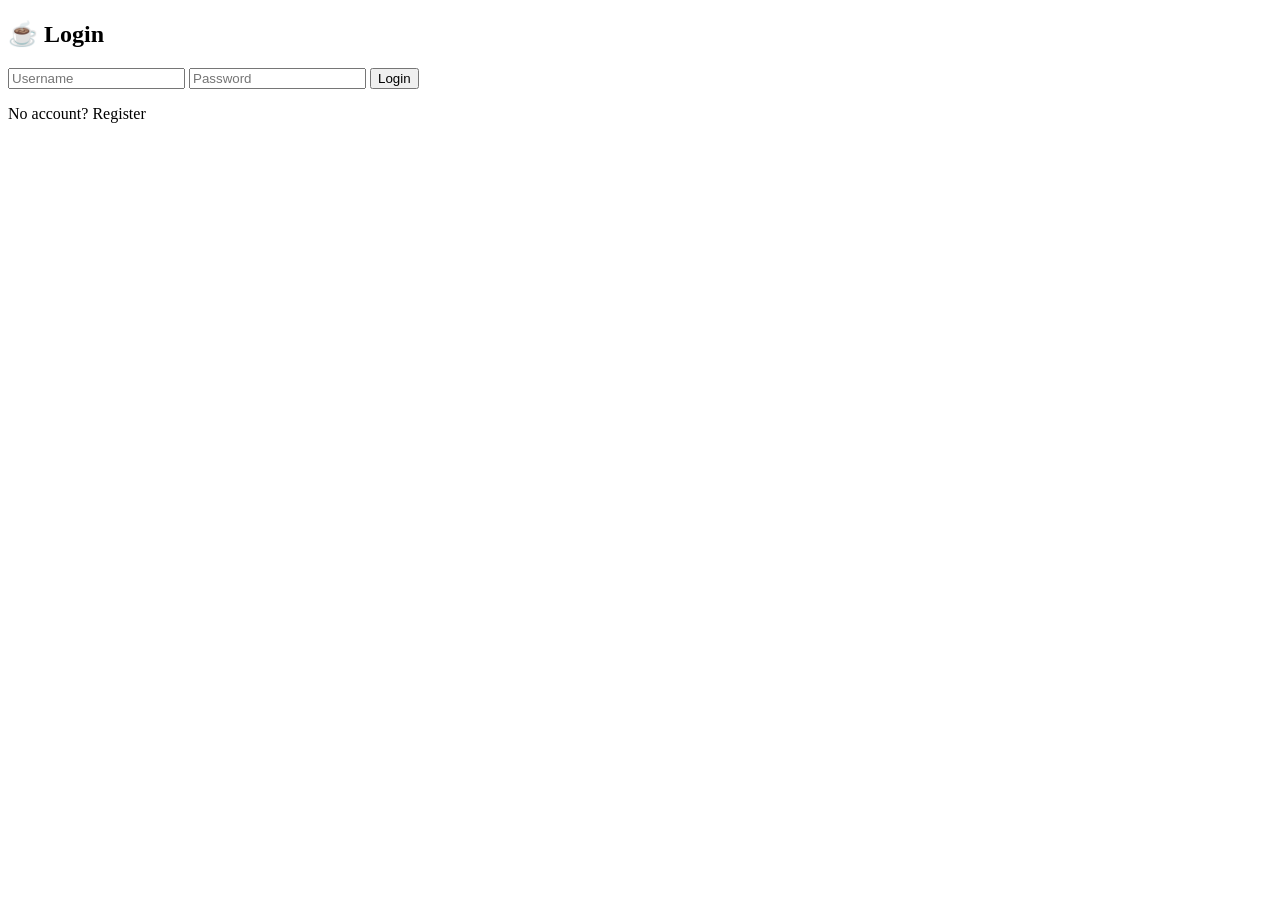
==== coffee_shop/index.html @ e9004feb "adding index.html and registration.html" ====
<!DOCTYPE html>
<html>
<head>
    <title>Login - Coffee Shop</title>
    <link rel="stylesheet" href="style.css">
</head>
<body>

<div class="container">
    <div class="card">
        <h2>☕ Login</h2>
        <input type="text" id="loginUser" placeholder="Username">
        <input type="password" id="loginPass" placeholder="Password">
        <button onclick="login()">Login</button>

        <p class="link" onclick="goRegister()">No account? Register</p>
    </div>
</div>

<script src="script.js"></script>
</body>
</html>
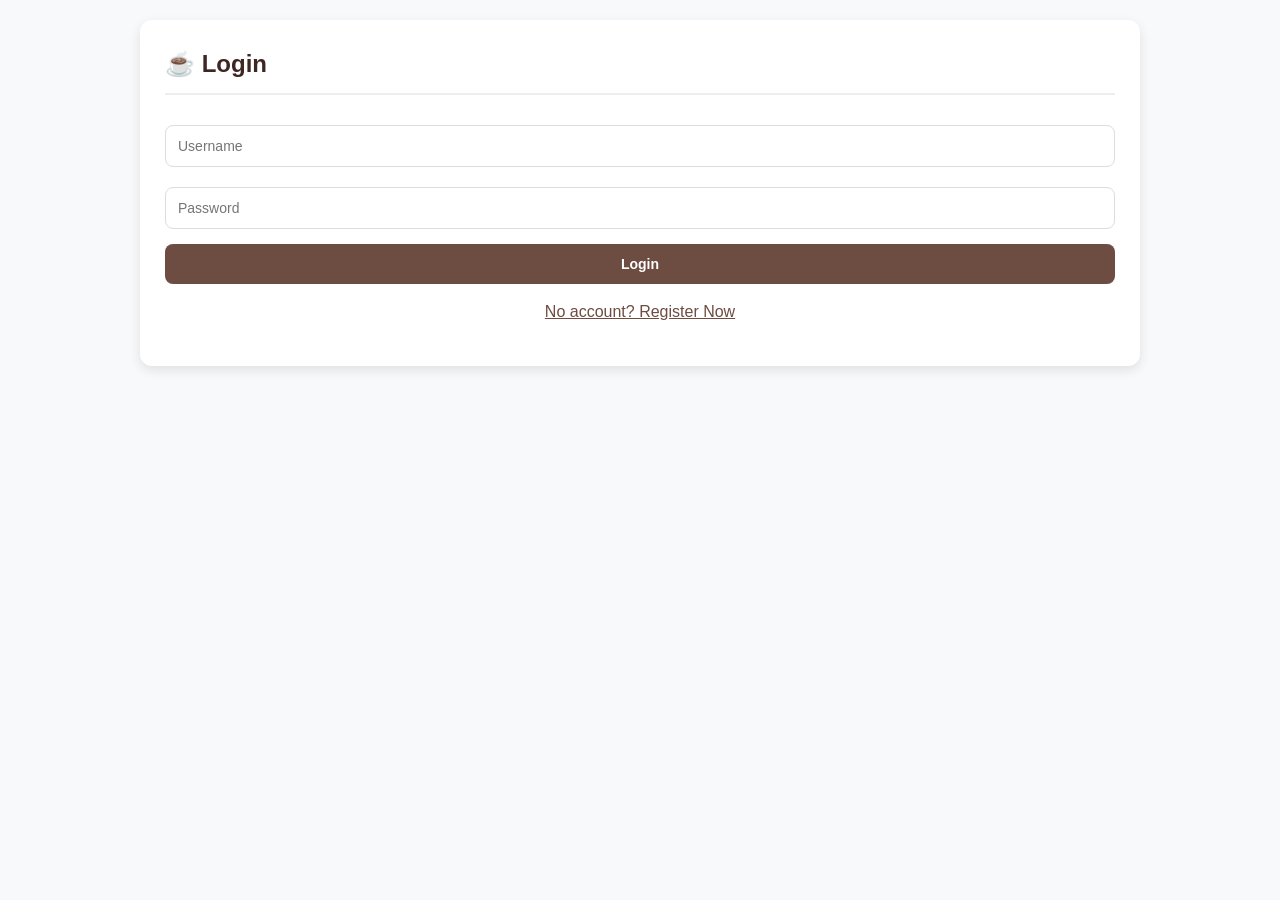
==== commit 3866e0f6: "Update index.html" ====
--- a/coffee_shop/index.html
+++ b/coffee_shop/index.html
@@ -13,7 +13,7 @@
         <input type="password" id="loginPass" placeholder="Password">
         <button onclick="login()">Login</button>
 
-        <p class="link" onclick="goRegister()">No account? Register</p>
+        <p class="link" onclick="goRegister()">No account? Register Now </p>
     </div>
 </div>
 
--- a/coffee_shop/style.css
+++ b/coffee_shop/style.css
@@ -0,0 +1,189 @@
+/* ================= GLOBAL STYLES ================= */
+:root {
+    --primary-color: #3e2723;    /* Dark Coffee */
+    --secondary-color: #6d4c41;  /* Medium Coffee */
+    --accent-color: #8d6e63;     /* Light Coffee */
+    --bg-color: #f8f9fa;         /* Soft Gray/White */
+    --text-color: #333333;
+    --white: #ffffff;
+    --shadow: 0 4px 12px rgba(0, 0, 0, 0.1);
+    --border-radius: 12px;
+}
+
+body {
+    font-family: 'Segoe UI', Tahoma, Geneva, Verdana, sans-serif;
+    margin: 0;
+    padding: 0;
+    background-color: var(--bg-color);
+    color: var(--text-color);
+    line-height: 1.6;
+}
+
+/* ================= HEADER ================= */
+header {
+    background: var(--primary-color);
+    color: var(--white);
+    text-align: center;
+    padding: 2rem 1rem;
+    box-shadow: var(--shadow);
+}
+
+header h1 {
+    margin: 0;
+    font-size: 1.8rem;
+    letter-spacing: 1px;
+}
+
+/* ================= LAYOUT ================= */
+.container {
+    max-width: 1000px; /* Mas lapad para sa dashboard */
+    margin: 20px auto;
+    padding: 0 20px;
+    display: flex;
+    flex-direction: column;
+    gap: 20px;
+}
+
+/* ================= CARDS ================= */
+.card {
+    background: var(--white);
+    padding: 25px;
+    border-radius: var(--border-radius);
+    box-shadow: var(--shadow);
+}
+
+.card h2 {
+    margin-top: 0;
+    color: var(--primary-color);
+    border-bottom: 2px solid #eee;
+    padding-bottom: 10px;
+}
+
+.desc {
+    font-size: 14px;
+    color: #666;
+    margin-bottom: 20px;
+}
+
+/* ================= FORMS & INPUTS ================= */
+input {
+    width: 100%;
+    padding: 12px;
+    margin: 10px 0;
+    border: 1px solid #ddd;
+    border-radius: 8px;
+    box-sizing: border-box; /* Importante para dili molapas ang width */
+    font-size: 14px;
+    transition: border 0.3s;
+}
+
+input:focus {
+    border-color: var(--secondary-color);
+    outline: none;
+    background-color: #fffaf8;
+}
+
+button {
+    width: 100%;
+    padding: 12px;
+    background: var(--secondary-color);
+    color: var(--white);
+    border: none;
+    border-radius: 8px;
+    cursor: pointer;
+    font-weight: 600;
+    font-size: 14px;
+    transition: all 0.3s ease;
+    margin-top: 5px;
+}
+
+button:hover {
+    background: var(--primary-color);
+    transform: translateY(-1px);
+    box-shadow: 0 4px 8px rgba(0,0,0,0.2);
+}
+
+/* ================= PRODUCT GRID ================= */
+.products {
+    display: grid;
+    /* 3 columns sa desktop, mag-auto adjust kon gamay ang screen */
+    grid-template-columns: repeat(auto-fill, minmax(250px, 1fr)); 
+    gap: 20px;
+    margin-top: 20px;
+}
+
+.product {
+    background: var(--white);
+    border-radius: var(--border-radius);
+    overflow: hidden;
+    box-shadow: 0 2px 8px rgba(0,0,0,0.08);
+    transition: transform 0.3s, box-shadow 0.3s;
+    border: 1px solid #eee;
+}
+
+.product:hover {
+    transform: translateY(-5px);
+    box-shadow: 0 8px 15px rgba(0,0,0,0.15);
+}
+
+.product img {
+    width: 100%;
+    height: 180px; /* Mas dako gamay para makita ang kape */
+    object-fit: cover;
+    background-color: #eaeaea;
+}
+
+.product-content {
+    padding: 15px;
+    text-align: center;
+}
+
+.product h3 {
+    margin: 10px 0 5px;
+    font-size: 18px;
+    color: var(--primary-color);
+}
+
+.product p {
+    color: var(--secondary-color);
+    font-weight: bold;
+    font-size: 1.1rem;
+    margin: 5px 0 15px;
+}
+
+/* Edit & Delete Buttons inline */
+.product .product-content button {
+    width: 45%;
+    margin: 2px;
+    padding: 8px;
+    font-size: 12px;
+}
+
+.product .product-content button:last-child {
+    background: #e53935; /* Pula para sa delete */
+}
+
+.product .product-content button:last-child:hover {
+    background: #c62828;
+}
+
+/* ================= UTILS ================= */
+.link {
+    color: var(--secondary-color);
+    text-align: center;
+    cursor: pointer;
+    text-decoration: underline;
+    display: block;
+    margin-top: 15px;
+}
+
+/* Responsive for Mobile */
+@media (max-width: 600px) {
+    .products {
+        grid-template-columns: 1fr; /* Tagsa ra sa mobile */
+    }
+    
+    .container {
+        padding: 10px;
+    }
+}
